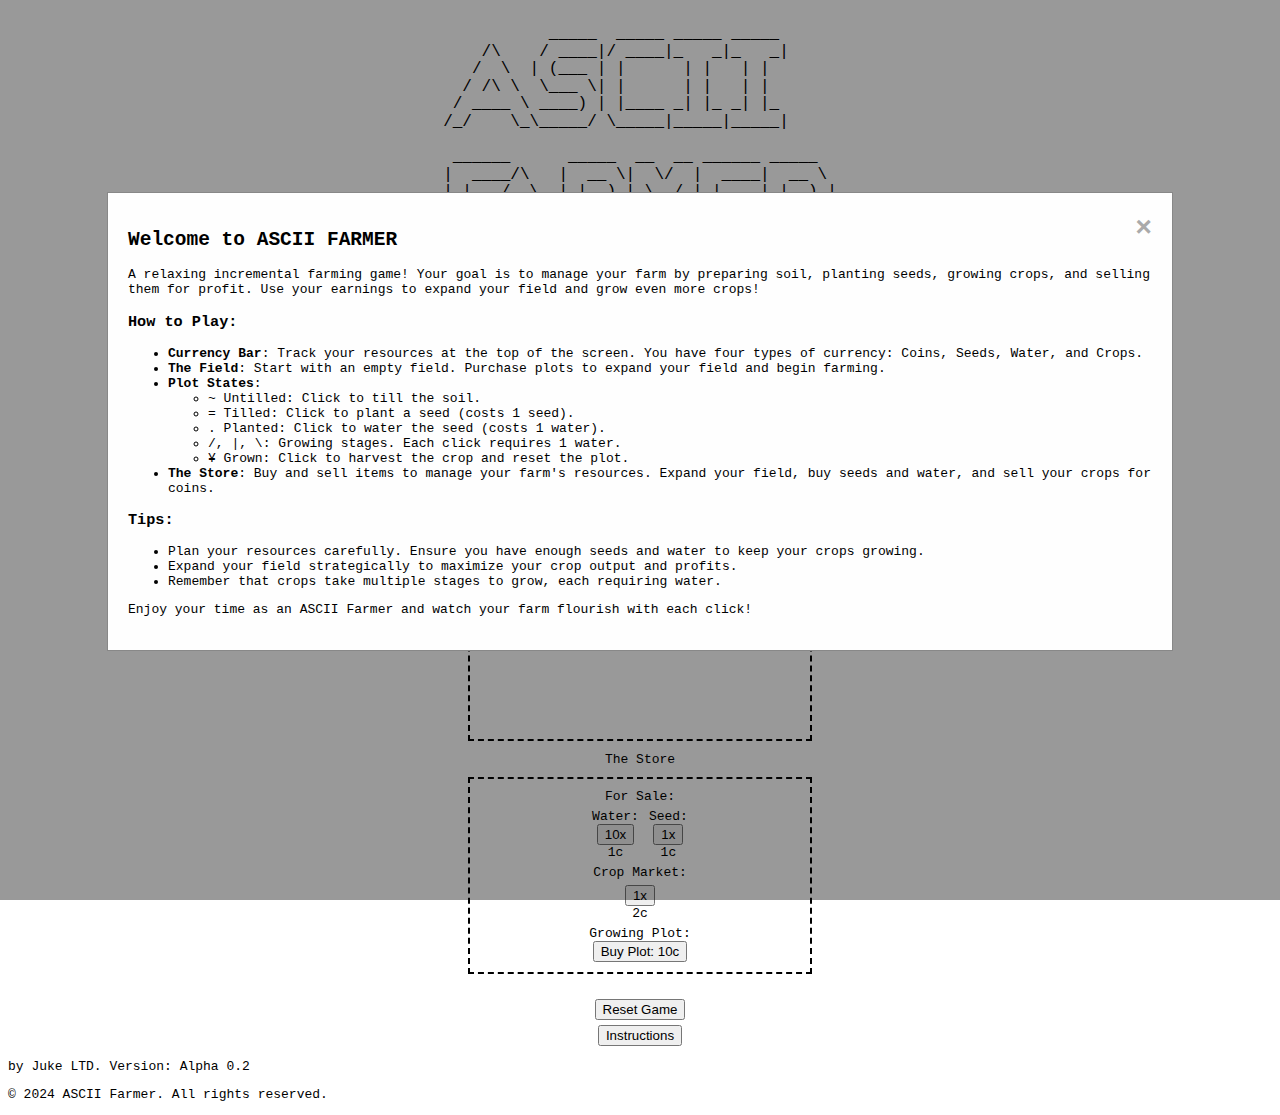
==== index.html @ 53962b20 "added savegames again" ====
<!DOCTYPE html>
<html lang="en">
<head>
    <meta charset="UTF-8">
    <meta name="viewport" content="width=device-width, initial-scale=1.0">
    <title>ASCII FARMER</title>
    <link rel="stylesheet" href="styles.css">
    <link rel="icon" href="jukeLTDFavicon.png" type="image/x-icon">
</head>
<body>
    <div class="title">
        <pre>
           _____  _____ _____ _____   
    /\    / ____|/ ____|_   _|_   _| 
   /  \  | (___ | |      | |   | |   
  / /\ \  \___ \| |      | |   | |    
 / ____ \ ____) | |____ _| |_ _| |_  
/_/    \_\_____/ \_____|_____|_____|

 ______      _____  __  __ ______ _____  
|  ____/\   |  __ \|  \/  |  ____|  __ \ 
| |__ /  \  | |__) | \  / | |__  | |__) |
|  __/ /\ \ |  _  /| |\/| |  __| |  _  / 
| | / ____ \| | \ \| |  | | |____| | \ \ 
|_|/_/    \_\_|  \_\_|  |_|______|_|  \_\
        </pre>
    </div>
  
    <div class="currency-bar" id="currency-bar">
        <div class="currency-item">
            Coins: <span id="coins">15</span>
        </div>
        <div class="currency-item">
            Seeds: <span id="seeds">1</span>
        </div>
        <div class="currency-item">
            Water: <span id="water">10/10</span>
        </div>
        <div class="currency-item">
            Crops: <span id="crops">0</span>
        </div>
    </div>
  
    <div class="field-container">
        <h2 class="field-title">The Field</h2>
        <div class="field" id="field">
            <!-- Field content is dynamically generated -->
        </div>
    </div>
  
    <div class="store-container">
        <h2 class="store-title">The Store</h2>
        <div class="store" id="store">
            <div class="store-section" id="items-for-sale">
                <div class="store-section-label" id="for-sale-label">For Sale:</div>
                <!-- Store content is dynamically generated -->              
            </div>
            <div class="store-section" id="items-for-purchase">
                <div class="store-section-label" id="for-purchase-label">Crop Market:</div>
                <!-- Store content is dynamically generated -->
            </div>
            <div class="store-section" id="field-expansion">
                <div class="store-section-label" id="field-expansion-label">Field Expansion</div>
                <button id="buy-plot-button" class="store-button-large" onclick="buyPlot()">Buy Plot: 10c</button>
            </div>
        </div>
    </div>

    <div class="save-container" id="save-container">
        <button id="reset-button" class="state-button" onclick="resetGame()">Reset Game</button>
    </div>
  
    <div class="instructions-container" id="instructions-container">
        <button id="instructions-button" class="info-button" onclick="showInstructions()">Instructions</button>
    </div>  
  
    <footer>
        <p>by Juke LTD. Version: Alpha 0.2</p>
        <p>&copy; 2024 ASCII Farmer. All rights reserved. </p>
    </footer>

    <script src="script.js"></script>

  <!-- Modals -->
<div id="welcomeModal" class="modal">
    <div class="modal-content">
        <span class="close" id="closeModal">&times;</span>
        <h2>Welcome to ASCII FARMER</h2>
        <p>A relaxing incremental farming game! Your goal is to manage your farm by preparing soil, planting seeds, growing crops, and selling them for profit. Use your earnings to expand your field and grow even more crops!</p>
        <h3>How to Play:</h3>
        <ul>
            <li><strong>Currency Bar</strong>: Track your resources at the top of the screen. You have four types of currency: Coins, Seeds, Water, and Crops.</li>
            <li><strong>The Field</strong>: Start with an empty field. Purchase plots to expand your field and begin farming.</li>
            <li><strong>Plot States</strong>:
                <ul>
                    <li><code>~</code> Untilled: Click to till the soil.</li>
                    <li><code>=</code> Tilled: Click to plant a seed (costs 1 seed).</li>
                    <li><code>.</code> Planted: Click to water the seed (costs 1 water).</li>
                    <li><code>/</code>, <code>|</code>, <code>\</code>: Growing stages. Each click requires 1 water.</li>
                    <li><code>¥</code> Grown: Click to harvest the crop and reset the plot.</li>
                </ul>
            </li>
            <li><strong>The Store</strong>: Buy and sell items to manage your farm's resources. Expand your field, buy seeds and water, and sell your crops for coins.</li>
        </ul>
        <h3>Tips:</h3>
        <ul>
            <li>Plan your resources carefully. Ensure you have enough seeds and water to keep your crops growing.</li>
            <li>Expand your field strategically to maximize your crop output and profits.</li>
            <li>Remember that crops take multiple stages to grow, each requiring water.</li>
        </ul>
        <p>Enjoy your time as an ASCII Farmer and watch your farm flourish with each click!</p>
    </div>
</div>

<div id="milestoneModal" class="modal">
    <div class="modal-content">
        <span class="close" id="closeMilestoneModal">&times;</span>
        <h2>Milestone Reached!</h2>
        <p></p>
    </div>
</div>

  </body>
</html>
---- styles.css ----
body {
    font-family: monospace;
  }
  
  .title {
      display: flex;
      justify-content: center;
      margin-top: 10px;
      font: inherit;
      font-size: 16px;
      line-height: 1.1;
  }
  
  .title pre {
      text-align: left;
  }
  
  /* Currency Bar Styles */
  .currency-bar {
      font: inherit;
      display: flex;
      justify-content: space-around;
      margin: 10px auto;
      padding: 5px;
      border: 2px dashed black;
      width: 342px; /* Locking width to match the field */
      box-sizing: border-box; /* Include padding in the width */
  }
  
  .currency-item {
      font: inherit;
      display: flex;
      flex-direction: column;
      align-items: center;
      margin: 0 5px;
  }
  
  .currency-item span {
      display: block;
      margin-top: 2px;
      padding: 2px;
      border: 2px solid black;
  }
  
  /* Field Styles */
  .field-container {
      text-align: center;
      margin-top: 20px;
  }
  
  .field-title {
      font: inherit;
      margin-bottom: 10px;
      font-family: monospace;
  }
  
  .field {
      font: inherit;
      border: 2px dashed black;
      margin: 10px auto;
      padding: 10px;
      width: 320px; /* 10 plots * 30px plot size + 9 * 2px gap between plots */
      height: 320px; /* 10 plots * 30px plot size + 9 * 2px gap between plots */
      display: grid;
      grid-template-columns: repeat(10, 30px);
      grid-template-rows: repeat(10, 30px);
      grid-gap: 2px;
  }
  
  .plotButton {
      font: inherit;
      height: 30px;
      width: 30px;
      margin: 2px;
      padding: 0;
  }
  
  /* Store Styles */
  .store-title {
      font: inherit;
      text-align: center;
      margin-bottom: 10px;
  }
  
  .store {
      font: inherit;
      border: 2px dashed black;
      margin: 10px auto;
      padding: 10px;
      width: 320px; /* Locking width to match the field */
      text-align: center; /* Center buttons */
  }

  .store-section-label {
    font: inherit;
    text-align: center;
    margin-bottom: 10px;
}
    
  #items-for-sale .store-item {
        display: inline-block;
        padding: 5px;
  }

  #items-for-purchase .store-item {
        display: inline-block;
        padding: 5px;
  }
  
  /* Upgrade Styles */
 .upgrades-container {
    font: inherit;
    border: 2px dashed black;
    margin: 10px auto;
    padding: 10px;
    width: 320px; /* Locking width to match the field */
    text-align: center;
}

.upgrades-title {
    font: inherit;
    text-align: center;
    margin-bottom: 10px;
}

.upgrade-item {
    display: flex;
    justify-content: center;
    padding: 5px;
    align-items: center;
    margin-bottom: 5px;
}

.upgrade-label {
    margin-right: 10px;
}
  
  /* save and reset button styles */
.save-container {
  text-align: center;
  margin-top: 25px;
}

  /* save and reset button styles */
.instructions-container {
  text-align: center;
  margin-top: 5px;
}

  /* Modal Styles */
  .modal {
      font: inherit;
      display: none; /* Hidden by default */
      position: fixed; /* Stay in place */
      z-index: 1; /* Sit on top */
      left: 0;
      top: 0;
      width: 100%; /* Full width */
      height: 100%; /* Full height */
      overflow: auto; /* Enable scroll if needed */
      background-color: rgb(0,0,0); /* Fallback color */
      background-color: rgba(0,0,0,0.4); /* Black w/ opacity */
  }
  
  .modal-content {
      font: inherit;
      background-color: #fefefe;
      margin: 15% auto; /* 15% from the top and centered */
      padding: 20px;
      border: 1px solid #888;
      width: 80%; /* Could be more or less, depending on screen size */
  }
  
  .close {
      color: #aaa;
      float: right;
      font-size: 28px;
      font-weight: bold;
  }
  
  .close:hover,
  .close:focus {
      color: black;
      text-decoration: none;
      cursor: pointer;
  }
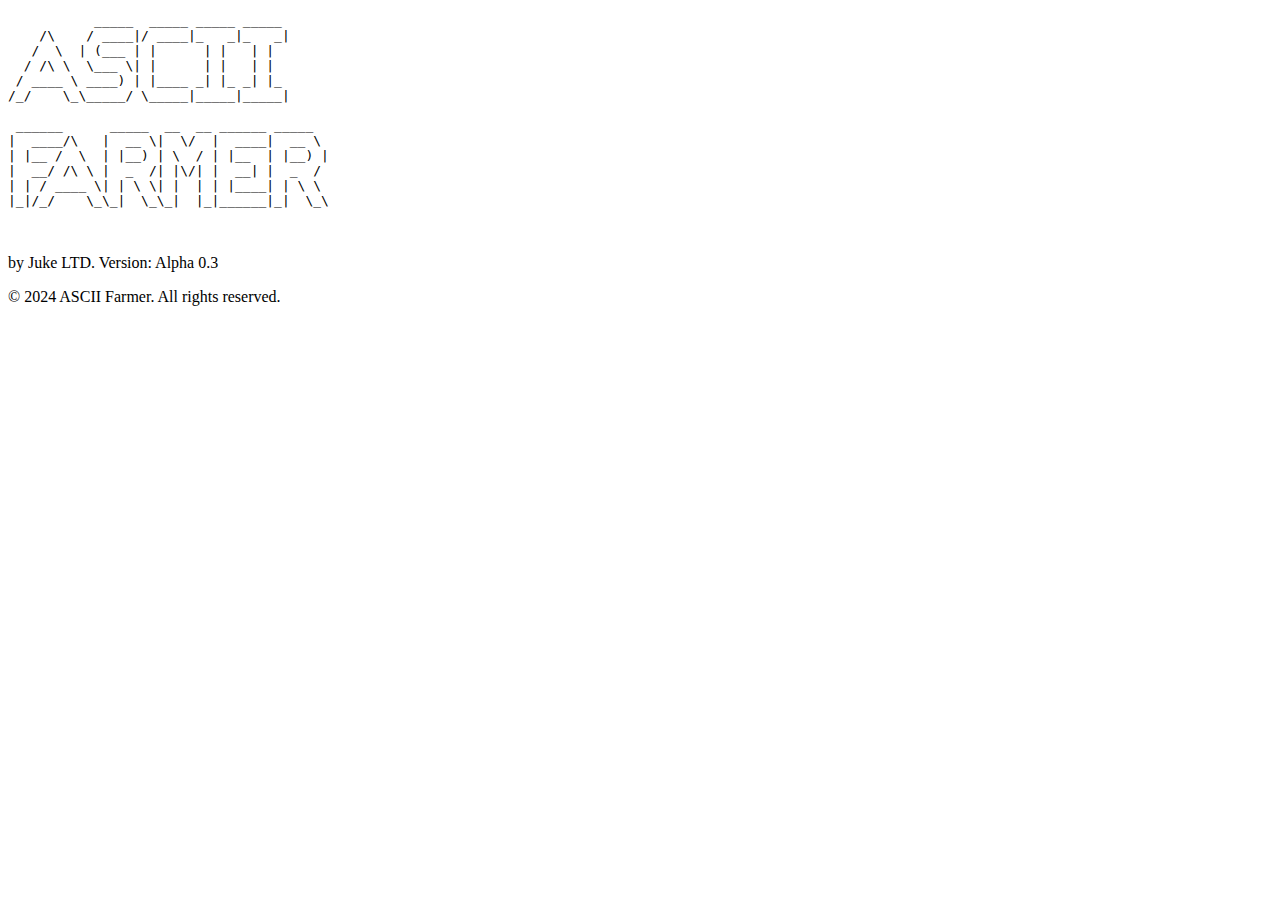
==== commit a68d4c1a: "trying this?" ====
--- a/index.html
+++ b/index.html
@@ -1,14 +1,15 @@
+<!-- index.html -->
 <!DOCTYPE html>
 <html lang="en">
 <head>
     <meta charset="UTF-8">
     <meta name="viewport" content="width=device-width, initial-scale=1.0">
     <title>ASCII FARMER</title>
-    <link rel="stylesheet" href="styles.css">
-    <link rel="icon" href="jukeLTDFavicon.png" type="image/x-icon">
+    <link rel="stylesheet" href="css/styles.css">
+    <link rel="icon" href="assets/jukeLTDFavicon.png" type="image/x-icon">
 </head>
 <body>
-    <div class="title">
+    <header class="title">
         <pre>
            _____  _____ _____ _____   
     /\    / ____|/ ____|_   _|_   _| 
@@ -23,102 +24,19 @@
 |  __/ /\ \ |  _  /| |\/| |  __| |  _  / 
 | | / ____ \| | \ \| |  | | |____| | \ \ 
 |_|/_/    \_\_|  \_\_|  |_|______|_|  \_\
+
         </pre>
-    </div>
-  
-    <div class="currency-bar" id="currency-bar">
-        <div class="currency-item">
-            Coins: <span id="coins">15</span>
-        </div>
-        <div class="currency-item">
-            Seeds: <span id="seeds">1</span>
-        </div>
-        <div class="currency-item">
-            Water: <span id="water">10/10</span>
-        </div>
-        <div class="currency-item">
-            Crops: <span id="crops">0</span>
-        </div>
-    </div>
-  
-    <div class="field-container">
-        <h2 class="field-title">The Field</h2>
-        <div class="field" id="field">
-            <!-- Field content is dynamically generated -->
-        </div>
-    </div>
-  
-    <div class="store-container">
-        <h2 class="store-title">The Store</h2>
-        <div class="store" id="store">
-            <div class="store-section" id="items-for-sale">
-                <div class="store-section-label" id="for-sale-label">For Sale:</div>
-                <!-- Store content is dynamically generated -->              
-            </div>
-            <div class="store-section" id="items-for-purchase">
-                <div class="store-section-label" id="for-purchase-label">Crop Market:</div>
-                <!-- Store content is dynamically generated -->
-            </div>
-            <div class="store-section" id="field-expansion">
-                <div class="store-section-label" id="field-expansion-label">Field Expansion</div>
-                <button id="buy-plot-button" class="store-button-large" onclick="buyPlot()">Buy Plot: 10c</button>
-            </div>
-        </div>
-    </div>
+    </header>
 
-    <div class="save-container" id="save-container">
-        <button id="reset-button" class="state-button" onclick="resetGame()">Reset Game</button>
-    </div>
-  
-    <div class="instructions-container" id="instructions-container">
-        <button id="instructions-button" class="info-button" onclick="showInstructions()">Instructions</button>
-    </div>  
-  
+    <main>
+        <!-- Game content is generated dynamically -->
+    </main>
+
     <footer>
-        <p>by Juke LTD. Version: Alpha 0.2</p>
-        <p>&copy; 2024 ASCII Farmer. All rights reserved. </p>
+        <p>by Juke LTD. Version: Alpha 0.3</p>
+        <p>&copy; 2024 ASCII Farmer. All rights reserved.</p>
     </footer>
 
-    <script src="script.js"></script>
-
-  <!-- Modals -->
-<div id="welcomeModal" class="modal">
-    <div class="modal-content">
-        <span class="close" id="closeModal">&times;</span>
-        <h2>Welcome to ASCII FARMER</h2>
-        <p>A relaxing incremental farming game! Your goal is to manage your farm by preparing soil, planting seeds, growing crops, and selling them for profit. Use your earnings to expand your field and grow even more crops!</p>
-        <h3>How to Play:</h3>
-        <ul>
-            <li><strong>Currency Bar</strong>: Track your resources at the top of the screen. You have four types of currency: Coins, Seeds, Water, and Crops.</li>
-            <li><strong>The Field</strong>: Start with an empty field. Purchase plots to expand your field and begin farming.</li>
-            <li><strong>Plot States</strong>:
-                <ul>
-                    <li><code>~</code> Untilled: Click to till the soil.</li>
-                    <li><code>=</code> Tilled: Click to plant a seed (costs 1 seed).</li>
-                    <li><code>.</code> Planted: Click to water the seed (costs 1 water).</li>
-                    <li><code>/</code>, <code>|</code>, <code>\</code>: Growing stages. Each click requires 1 water.</li>
-                    <li><code>¥</code> Grown: Click to harvest the crop and reset the plot.</li>
-                </ul>
-            </li>
-            <li><strong>The Store</strong>: Buy and sell items to manage your farm's resources. Expand your field, buy seeds and water, and sell your crops for coins.</li>
-        </ul>
-        <h3>Tips:</h3>
-        <ul>
-            <li>Plan your resources carefully. Ensure you have enough seeds and water to keep your crops growing.</li>
-            <li>Expand your field strategically to maximize your crop output and profits.</li>
-            <li>Remember that crops take multiple stages to grow, each requiring water.</li>
-        </ul>
-        <p>Enjoy your time as an ASCII Farmer and watch your farm flourish with each click!</p>
-    </div>
-</div>
-
-<div id="milestoneModal" class="modal">
-    <div class="modal-content">
-        <span class="close" id="closeMilestoneModal">&times;</span>
-        <h2>Milestone Reached!</h2>
-        <p></p>
-    </div>
-</div>
-
-  </body>
+    <script type="module" src="js/main.js"></script>
+</body>
 </html>
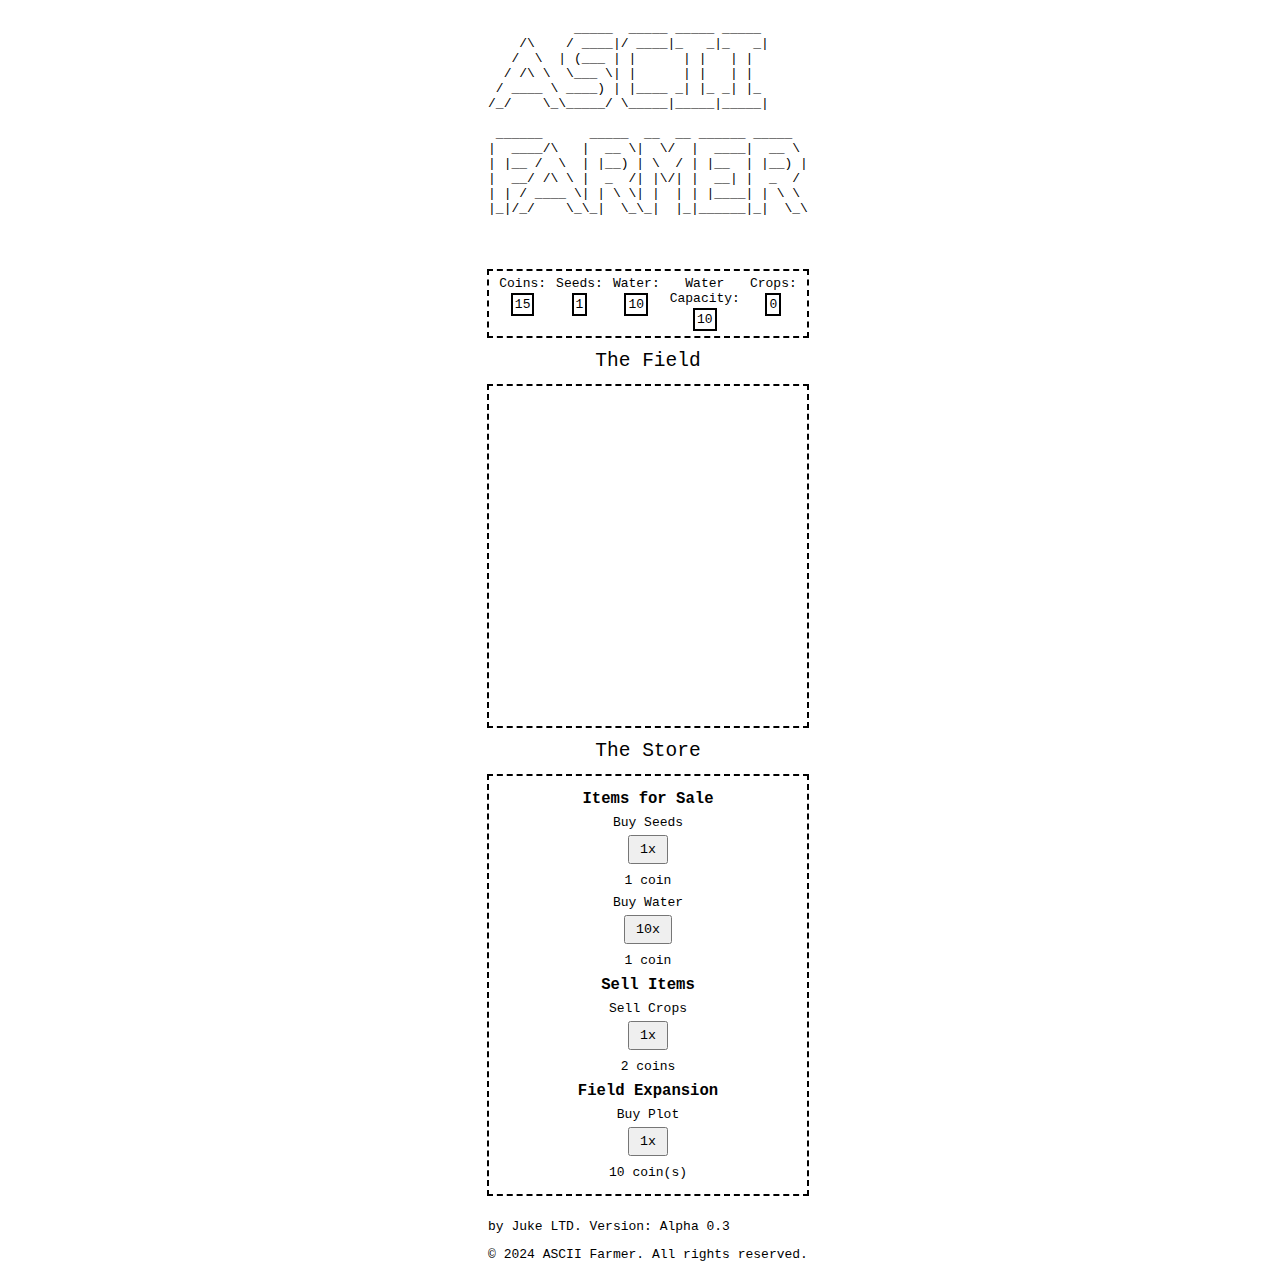
==== commit cbf61497: "Update index.html" ====
--- a/index.html
+++ b/index.html
@@ -5,8 +5,8 @@
     <meta charset="UTF-8">
     <meta name="viewport" content="width=device-width, initial-scale=1.0">
     <title>ASCII FARMER</title>
-    <link rel="stylesheet" href="css/styles.css">
-    <link rel="icon" href="assets/jukeLTDFavicon.png" type="image/x-icon">
+    <link rel="stylesheet" href="src/css/styles.css">
+    <link rel="icon" href="src/assets/jukeLTDFavicon.png" type="image/x-icon">
 </head>
 <body>
     <header class="title">
@@ -37,6 +37,6 @@
         <p>&copy; 2024 ASCII Farmer. All rights reserved.</p>
     </footer>
 
-    <script type="module" src="js/main.js"></script>
+    <script type="module" src="src/js/main.js"></script>
 </body>
 </html>
--- a/src/css/styles.css
+++ b/src/css/styles.css
@@ -0,0 +1,125 @@
+body {
+    width: 100%;
+    display: flex;
+    flex-direction: column;
+    align-items: center;
+    justify-content: center;
+    font-family: monospace;
+}
+
+header {
+    font: inherit;
+    display: flex;
+}
+
+main {
+    display: flex;
+    flex-direction: column;
+    align-items: center;
+    justify-content: center;
+}
+
+/* Currency Bar Styles */
+.currency-bar {
+    font-family: inherit;
+    display: flex;
+    justify-content: space-around;
+    margin: 10px auto;
+    padding: 5px;
+    border: 2px dashed black;
+    box-sizing: border-box; /* Include padding in the width */
+}
+
+.currency-item {
+    font-family: inherit;
+    display: flex;
+    flex-direction: column;
+    align-items: center;
+    text-align: center;
+    margin: 0 5px;
+}
+
+.currency-item span {
+    font-family: inherit;
+    display: block;
+    margin-top: 2px;
+    padding: 2px;
+    border: 2px solid black;
+}
+
+/* Section Title Styles */
+.section-title {
+    font-family: inherit;
+    font-size: 1.5em;
+    margin: 2px;
+}
+
+/* Store Styles */
+.store {
+    font-family: inherit;
+    display: flex;
+    flex-direction: column;
+    align-items: center;
+    width: 322.5px;
+    margin: 10px auto;
+    padding: 10px;
+    border: 2px dashed black;
+    box-sizing: border-box;
+    transition: max-height 1s ease-out;
+}
+
+.store-section {
+    display: flex;
+    flex-direction: column;
+    align-items: center;
+    margin: 2px 0;
+}
+
+.store-section-title {
+    display: flex;
+    flex-direction: column;
+    align-items: center;
+    font-family: inherit;
+    font-size: 1.2em;
+    margin: 2px;
+}
+
+.item-title {
+    display: flex;
+    flex-direction: column;
+    align-items: center;
+    font-family: inherit;
+    font-size: 1em;
+    margin-top: 5px;
+}
+
+.store-button {
+    font-family: inherit;
+    padding: 5px 10px;
+    margin: 5px 0;
+}
+
+.item-price {
+    font-family: inherit;
+    font-size: 1em;
+    margin-top: 2px;
+    padding: 2px;
+}
+
+.field {
+    display: grid;
+    grid-template-columns: repeat(10, 1fr);
+    grid-template-rows: repeat(10, 1fr);
+    gap: 10px; /* Adjust the gap between plots as needed */
+    width: 100%;
+    max-width: 322.5px; /* Set a max-width for the container */
+    height: 343.5px;
+    border: 2px dashed black;
+    padding: 10px;
+    margin: 10px;
+    box-sizing: border-box;
+}
+
+.plotButton {
+    font-family: inherit;
+}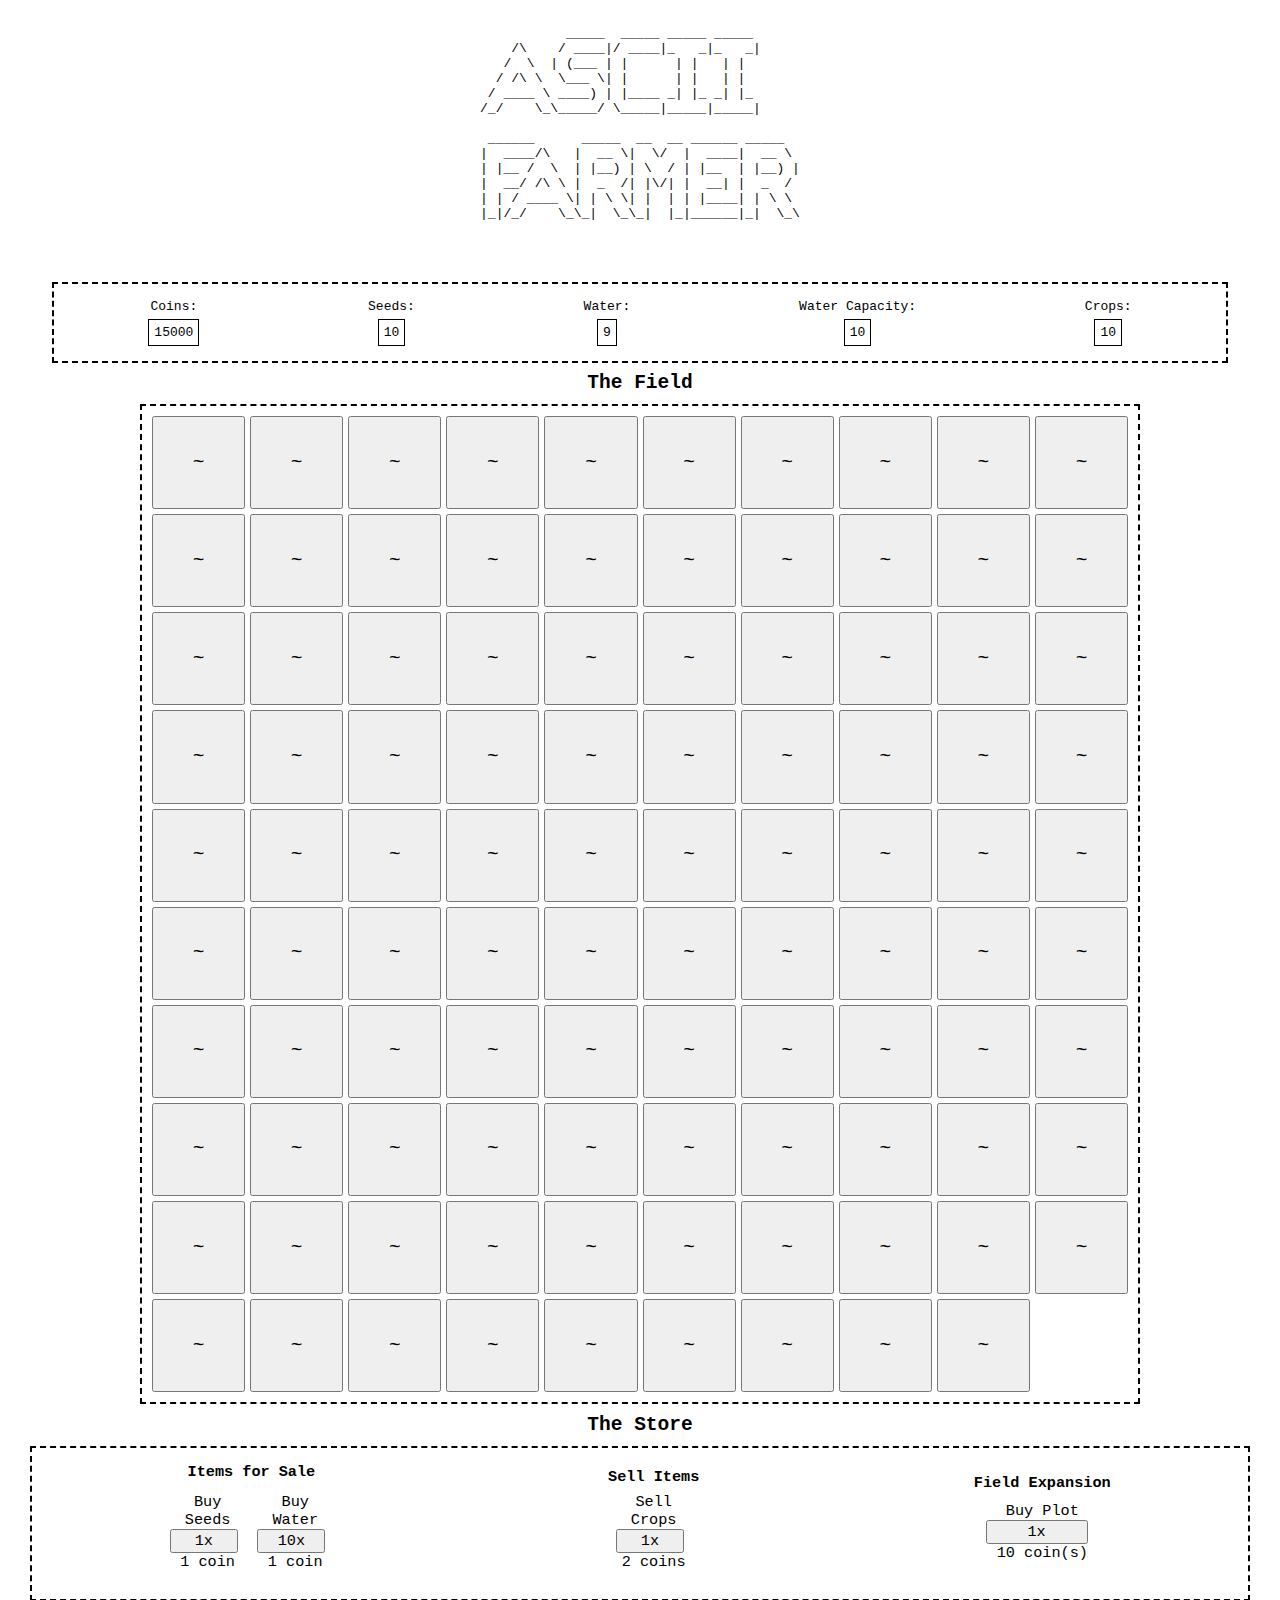
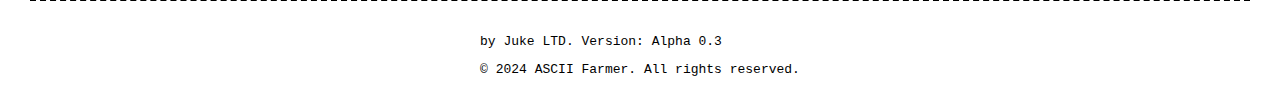
==== commit 6035cabf: "oh i hope i didnt screw this up that much" ====
--- a/index.html
+++ b/index.html
@@ -5,8 +5,8 @@
     <meta charset="UTF-8">
     <meta name="viewport" content="width=device-width, initial-scale=1.0">
     <title>ASCII FARMER</title>
-    <link rel="stylesheet" href="src/css/styles.css">
-    <link rel="icon" href="src/assets/jukeLTDFavicon.png" type="image/x-icon">
+    <link rel="stylesheet" href="./src/css/styles.css">
+    <link rel="icon" href="./src/assets/jukeLTDFavicon.png" type="image/x-icon">
 </head>
 <body>
     <header class="title">
@@ -24,7 +24,6 @@
 |  __/ /\ \ |  _  /| |\/| |  __| |  _  / 
 | | / ____ \| | \ \| |  | | |____| | \ \ 
 |_|/_/    \_\_|  \_\_|  |_|______|_|  \_\
-
         </pre>
     </header>
 
@@ -37,6 +36,6 @@
         <p>&copy; 2024 ASCII Farmer. All rights reserved.</p>
     </footer>
 
-    <script type="module" src="src/js/main.js"></script>
+    <script type="module" src="./src/js/main.js"></script>
 </body>
 </html>
--- a/src/css/styles.css
+++ b/src/css/styles.css
@@ -1,125 +1,178 @@
+/* src/css/styles.css */
+
+/*
+body, h1, h2, h3, h4, h5, h6, p, ul, ol {
+    margin: 0;
+    padding: 0;
+    box-sizing: border-box;
+}
+*/
+
+/* Set up the body */
 body {
-    width: 100%;
+    font-family: monospace;
     display: flex;
     flex-direction: column;
     align-items: center;
     justify-content: center;
-    font-family: monospace;
+    width: 100%;
+    margin: 0;
 }
 
+/* Add some spacing to header */
 header {
-    font: inherit;
+    width: 100%;
+    padding: 1%;
     display: flex;
+    justify-content: center;
+    align-items: center;
 }
 
+/* Main content area */
 main {
     display: flex;
     flex-direction: column;
     align-items: center;
     justify-content: center;
+    width: 100%;
+    padding: 20px;
 }
 
 /* Currency Bar Styles */
 .currency-bar {
-    font-family: inherit;
     display: flex;
     justify-content: space-around;
-    margin: 10px auto;
-    padding: 5px;
-    border: 2px dashed black;
-    box-sizing: border-box; /* Include padding in the width */
+    align-items: center;
+    width: 90%;
+    padding: 10px;
+    border: dashed 2.5px #000;    
 }
 
 .currency-item {
-    font-family: inherit;
     display: flex;
     flex-direction: column;
     align-items: center;
     text-align: center;
-    margin: 0 5px;
+    padding: 5px 10px;
 }
 
 .currency-item span {
-    font-family: inherit;
     display: block;
-    margin-top: 2px;
-    padding: 2px;
-    border: 2px solid black;
+    margin-top: 5px;
+    padding: 5px;
+    border: 1px solid #000;
+    background: #fff;
 }
 
-/* Section Title Styles */
-.section-title {
+/* Container Title Styles */
+.container-title {
+    display: flex;
+    flex-direction: column;
+    font-weight: bold;
+    font-size: 1.5em;
+    padding: .25em;
+    margin: .25em;
+}
+
+/* Field Styles */
+.field-container {
+    display: grid;
+    grid-template-columns: repeat(10, 1fr); /* 10 columns */
+    grid-template-rows: repeat(10, 1fr); /* 10 rows */
+    gap: 5px; /* Adjust the gap as needed */
+    width: 95%;
+    max-width: 1000px; /* Maximum width to maintain scalability */
+    aspect-ratio: 1 / 1; /* Ensures the field remains a square */
+    padding: 10px;
+    box-sizing: border-box;
+    border: 2px dashed black; /* Optional border for visualization */
+}
+
+/* Plot Button Styles */
+.plotButton {
+    width: 100%;
+    aspect-ratio: 1 / 1; /* Ensures buttons are square */
+    display: flex;
+    align-items: center;
+    justify-content: center;
     font-family: inherit;
-    font-size: 1.5em;
-    margin: 2px;
+    font-size: 150%;
+    font-weight: lighter;
+    box-sizing: border-box;
 }
 
 /* Store Styles */
-.store {
-    font-family: inherit;
+.store-container {
+    font: inherit;
+    border: 2px dashed black;
+    width: 95%;
+    display: flex;
+    align-items: center;
+    justify-content: space-around;
+    text-align: center;
+}
+
+.store-secton-title {
     display: flex;
     flex-direction: column;
     align-items: center;
-    width: 322.5px;
-    margin: 10px auto;
-    padding: 10px;
-    border: 2px dashed black;
-    box-sizing: border-box;
-    transition: max-height 1s ease-out;
+    text-align: center;
+    padding: 2%;
+    margin: 2%;
 }
 
 .store-section {
+    font-weight: normal;
     display: flex;
-    flex-direction: column;
     align-items: center;
-    margin: 2px 0;
-}
-
-.store-section-title {
-    display: flex;
-    flex-direction: column;
-    align-items: center;
-    font-family: inherit;
-    font-size: 1.2em;
-    margin: 2px;
+    justify-content: center;
+    padding: 2%;
+    margin: 2%;
 }
 
 .item-title {
+    font: inherit;
     display: flex;
     flex-direction: column;
-    align-items: center;
-    font-family: inherit;
-    font-size: 1em;
-    margin-top: 5px;
+    justify-content: space-around;
+    min-width: 50%;
+    padding: 2%;
+    margin: 2%;
+    width: 90%;
 }
 
 .store-button {
-    font-family: inherit;
-    padding: 5px 10px;
-    margin: 5px 0;
+    font: inherit;
+    display: flex;
+    width: 90%;
+    align-items: center;
+    justify-content: center;
 }
 
-.item-price {
-    font-family: inherit;
-    font-size: 1em;
-    margin-top: 2px;
-    padding: 2px;
+/* Upgrade Styles */
+.upgrades-container {
+    font: inherit;
+    border: 2px dashed black;
+    width: 95%;
+    display: flex;
+    align-items: center;
+    justify-content: space-around;
+    text-align: center;
 }
 
-.field {
-    display: grid;
-    grid-template-columns: repeat(10, 1fr);
-    grid-template-rows: repeat(10, 1fr);
-    gap: 10px; /* Adjust the gap between plots as needed */
-    width: 100%;
-    max-width: 322.5px; /* Set a max-width for the container */
-    height: 343.5px;
-    border: 2px dashed black;
-    padding: 10px;
-    margin: 10px;
-    box-sizing: border-box;
+.upgrades-section {
+    display: flex;
+    flex-direction: column;
+    justify-content: center;
+    align-items: center;
+    padding: 2%;
 }
 
-.plotButton {
-    font-family: inherit;
+.upgrade-button {
+    width: 75%;
+}
+
+#click-upgrades-section {
+    display: flex;
+    align-items: center;
 }